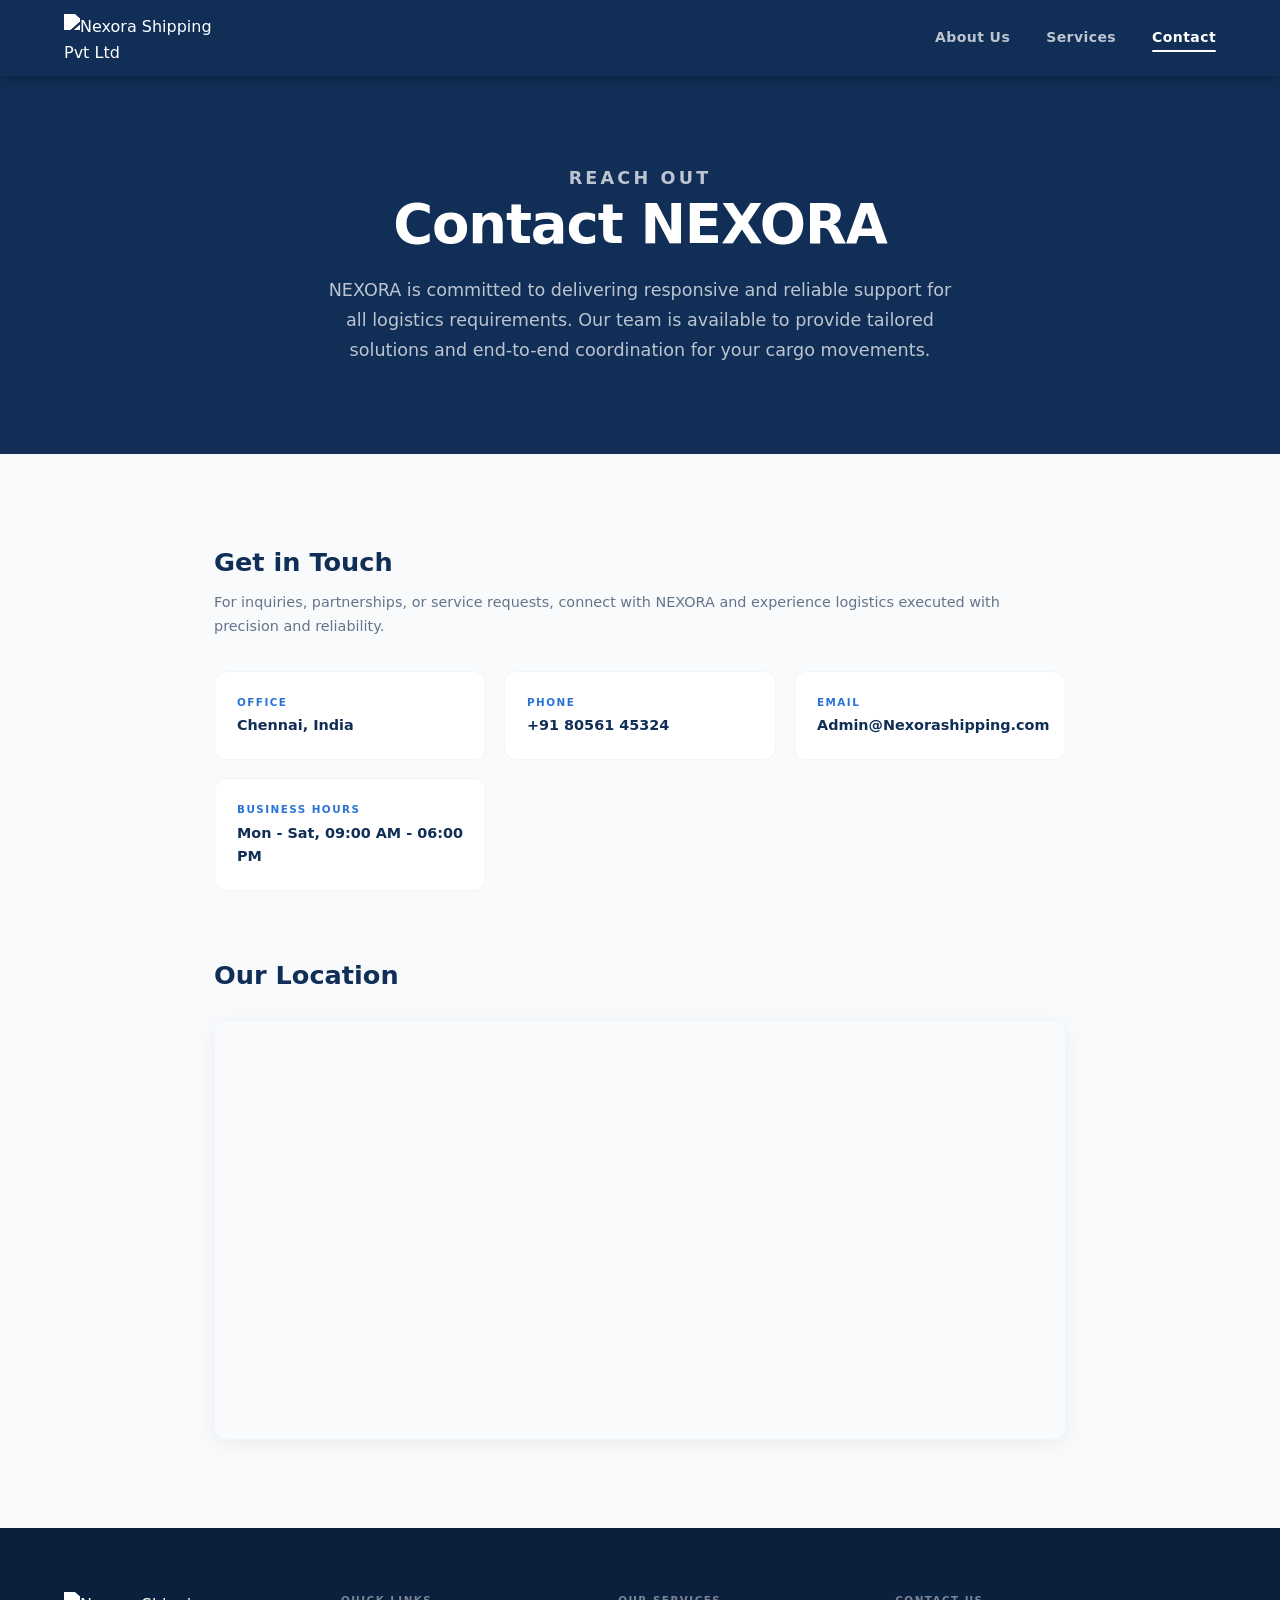
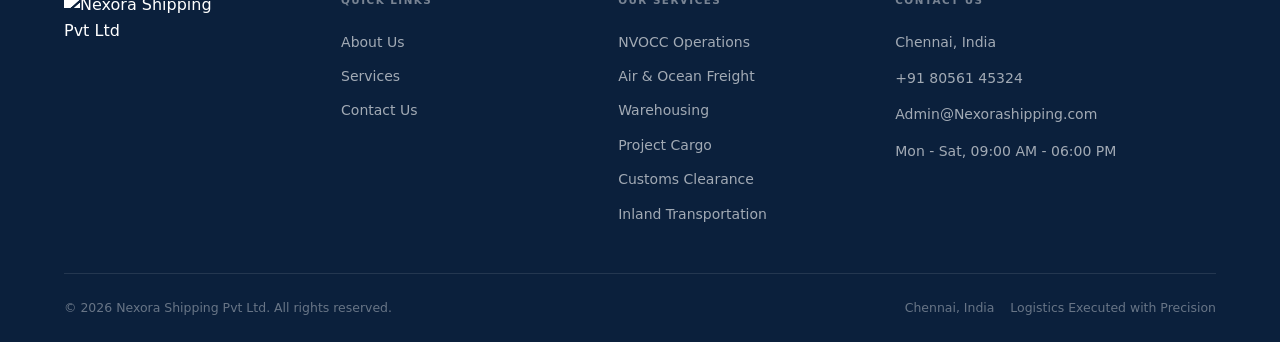
==== contact.html @ ebaac6a4 "Add files via upload" ====
<!DOCTYPE html>
<html lang="en">
<head>
  <meta charset="UTF-8" />
  <meta name="viewport" content="width=device-width, initial-scale=1.0" />
  <title>Contact Us | Nexora Shipping Pvt Ltd</title>
  <meta name="description" content="Get in touch with Nexora Shipping Pvt Ltd in Chennai, India. Phone +91 80561 45324. Email Admin@Nexorashipping.com." />
  <meta name="robots" content="index, follow" />
  <link rel="canonical" href="https://nexorashipping.com/contact.html" />
  <meta property="og:type" content="website" />
  <meta property="og:title" content="Contact Us | Nexora Shipping Pvt Ltd" />
  <meta property="og:description" content="Reach out to NEXORA for all your logistics needs." />
  <meta property="og:url" content="https://nexorashipping.com/contact.html" />
  <meta property="og:image" content="https://nexorashipping.com/assets/images/nexora-logo-png.jpeg" />
  <link rel="stylesheet" href="assets/css/styles.css" />
  <style>
    .reveal { opacity: 0; transform: translateY(22px); transition: opacity 0.55s ease, transform 0.55s ease; }
    .reveal.visible { opacity: 1; transform: translateY(0); }
    .contact-section-title { font-size: 1.6rem; font-weight: 800; color: hsl(214, 68%, 20%); margin-bottom: 8px; }
    .contact-section-sub { font-size: 0.9rem; color: #64748b; margin-bottom: 32px; line-height: 1.65; }
    .map-section-title { font-size: 1.6rem; font-weight: 800; color: hsl(214, 68%, 20%); margin-bottom: 24px; }
  </style>
</head>
<body>
  <header class="navbar">
    <div class="container navbar__inner">
      <a href="index.html" class="navbar__logo" aria-label="Nexora Shipping Home">
        <img src="assets/images/nexora-logo-png.jpeg" alt="Nexora Shipping Pvt Ltd" width="160" height="48" />
      </a>
      <nav class="navbar__links" aria-label="Main navigation">
        <a href="index.html">About Us</a>
        <a href="services.html">Services</a>
        <a href="contact.html" class="active">Contact</a>
      </nav>
      <button class="hamburger" aria-label="Toggle navigation" aria-expanded="false">
        <span></span><span></span><span></span>
      </button>
    </div>
    <nav class="mobile-menu" aria-label="Mobile navigation">
      <a href="index.html">About Us</a>
      <a href="services.html">Services</a>
      <a href="contact.html" class="active">Contact</a>
    </nav>
  </header>

  <main>
    <section class="page-header" aria-label="Contact header">
      <div class="container">
        <p class="page-header__tag">Reach Out</p>
        <h1>Contact NEXORA</h1>
        <p>NEXORA is committed to delivering responsive and reliable support for all logistics requirements. Our team is available to provide tailored solutions and end-to-end coordination for your cargo movements.</p>
      </div>
    </section>

    <section class="section section--slate" aria-labelledby="contact-heading">
      <div class="container" style="max-width: 900px;">
        <div style="margin-bottom: 64px;">
          <h2 class="contact-section-title" id="contact-heading">Get in Touch</h2>
          <p class="contact-section-sub">For inquiries, partnerships, or service requests, connect with NEXORA and experience logistics executed with precision and reliability.</p>
          <div class="contact-cards">
            <div class="contact-card"><div><p class="contact-card__label">Office</p><p class="contact-card__value">Chennai, India</p></div></div>
            <a href="tel:+918056145324" class="contact-card" style="text-decoration:none;"><div><p class="contact-card__label">Phone</p><p class="contact-card__value">+91 80561 45324</p></div></a>
            <a href="mailto:Admin@Nexorashipping.com" class="contact-card" style="text-decoration:none;"><div><p class="contact-card__label">Email</p><p class="contact-card__value">Admin@Nexorashipping.com</p></div></a>
            <div class="contact-card"><div><p class="contact-card__label">Business Hours</p><p class="contact-card__value">Mon - Sat, 09:00 AM - 06:00 PM</p></div></div>
          </div>
        </div>
        <div>
          <h2 class="map-section-title">Our Location</h2>
          <div class="map-wrap">
            <iframe src="https://www.google.com/maps/embed?pb=!1m18!1m12!1m3!1d248849.90089810827!2d80.04952!3d13.04726!2m3!1f0!2f0!3f0!3m2!1i1024!2i768!4f13.1!3m3!1m2!1s0x3a5265ea4f7d3361%3A0x6e61a70b6863d433!2sChennai%2C%20Tamil%20Nadu!5e0!3m2!1sen!2sin!4v1700000000000!5m2!1sen!2sin" allowfullscreen loading="lazy" title="NEXORA Office, Chennai, India" referrerpolicy="no-referrer-when-downgrade"></iframe>
          </div>
        </div>
      </div>
    </section>
  </main>

  <footer class="footer">
    <div class="container">
      <div class="footer__top">
        <div class="footer__logo">
          <a href="index.html" aria-label="Nexora Shipping Home">
            <img src="assets/images/nexora-logo-png.jpeg" alt="Nexora Shipping Pvt Ltd" width="160" height="52" />
          </a>
        </div>
        <div>
          <p class="footer__col-title">Quick Links</p>
          <div class="footer__links">
            <a href="index.html">About Us</a>
            <a href="services.html">Services</a>
            <a href="contact.html">Contact Us</a>
          </div>
        </div>
        <div>
          <p class="footer__col-title">Our Services</p>
          <div class="footer__links">
            <a href="services.html">NVOCC Operations</a>
            <a href="services.html">Air &amp; Ocean Freight</a>
            <a href="services.html">Warehousing</a>
            <a href="services.html">Project Cargo</a>
            <a href="services.html">Customs Clearance</a>
            <a href="services.html">Inland Transportation</a>
          </div>
        </div>
        <div>
          <p class="footer__col-title">Contact Us</p>
          <div class="footer__contact-item"><span>Chennai, India</span></div>
          <div class="footer__contact-item"><a href="tel:+918056145324">+91 80561 45324</a></div>
          <div class="footer__contact-item"><a href="mailto:Admin@Nexorashipping.com">Admin@Nexorashipping.com</a></div>
          <div class="footer__contact-item"><span>Mon - Sat, 09:00 AM - 06:00 PM</span></div>
        </div>
      </div>
      <div class="footer__bottom">
        <p>&copy; <span id="yr"></span> Nexora Shipping Pvt Ltd. All rights reserved.</p>
        <p>Chennai, India &nbsp;&nbsp; Logistics Executed with Precision</p>
      </div>
    </div>
  </footer>

  <script src="assets/js/script.js"></script>
  <script>document.getElementById('yr').textContent = new Date().getFullYear();</script>
</body>
</html>
---- assets/css/styles.css ----
*,:before,:after{box-sizing:border-box;margin:0;padding:0}
:root{--navy:hsl(214,68%,20%);--navy-dark:hsl(214,68%,14%);--navy-deeper:hsl(214,68%,10%);--navy-light:hsl(214,68%,95%);--accent:hsl(214,68%,50%);--white:#fff;--slate-50:#f8fafc;--slate-100:#f1f5f9;--slate-500:#64748b;--slate-700:#334155;--text:#1e293b;--radius:12px;--transition:.22s ease;--container:1200px;--font:'Segoe UI',system-ui,-apple-system,sans-serif}
html{scroll-behavior:smooth}
body{font-family:var(--font);color:var(--text);line-height:1.6;background:var(--white);-webkit-font-smoothing:antialiased}
a{color:inherit;text-decoration:none}img{display:block;max-width:100%}ul{list-style:none}.container{width:100%;max-width:var(--container);margin:0 auto;padding:0 24px}.navbar{position:sticky;top:0;z-index:100;background:var(--navy);box-shadow:0 2px 12px rgba(0,0,0,.25)}.navbar__inner{display:flex;align-items:center;justify-content:space-between;height:76px}.navbar__logo img{height:48px;width:auto;object-fit:contain;filter:brightness(0) invert(1)}.navbar__links{display:flex;gap:36px;align-items:center}.navbar__links a{font-size:.875rem;font-weight:600;letter-spacing:.03em;color:rgba(255,255,255,.72);transition:color var(--transition);position:relative;padding-bottom:2px}.navbar__links a:hover,.navbar__links a.active{color:var(--white)}.navbar__links a.active:after{content:'';position:absolute;bottom:-2px;left:0;right:0;height:2px;background:var(--white);border-radius:2px}.hamburger{display:none;flex-direction:column;gap:5px;cursor:pointer;background:none;border:none;padding:4px}.hamburger span{display:block;width:24px;height:2px;background:var(--white);border-radius:2px;transition:var(--transition)}.hamburger.open span:nth-child(1){transform:translateY(7px) rotate(45deg)}.hamburger.open span:nth-child(2){opacity:0}.hamburger.open span:nth-child(3){transform:translateY(-7px) rotate(-45deg)}.mobile-menu{display:none;background:hsl(214,68%,18%);border-top:1px solid rgba(255,255,255,.1)}.mobile-menu.open{display:block}.mobile-menu a{display:block;padding:14px 24px;font-size:1rem;font-weight:500;color:rgba(255,255,255,.75)}.mobile-menu a:hover,.mobile-menu a.active{background:rgba(255,255,255,.08);color:var(--white)}.btn{display:inline-flex;align-items:center;gap:8px;padding:14px 30px;border-radius:4px;font-size:.875rem;font-weight:700;letter-spacing:.04em;cursor:pointer;border:none;transition:opacity var(--transition),transform .1s}.btn:active{transform:scale(.97)}.btn-primary{background:var(--navy);color:var(--white)}.btn-primary:hover{opacity:.88}.btn-outline{background:transparent;color:var(--white);border:2px solid rgba(255,255,255,.55)}.btn-outline:hover{border-color:var(--white)}.page-header{background:var(--navy);color:var(--white);padding:88px 0;text-align:center}.page-header__tag{font-size:.7rem;font-weight:700;letter-spacing:.18em;text-transform:uppercase;color:rgba(255,255,255,.5);margin-bottom:18px}.page-header h1{font-size:clamp(2.2rem,5vw,3.4rem);font-weight:800;letter-spacing:-.02em;line-height:1.15;margin-bottom:20px}.page-header p{font-size:1.1rem;color:rgba(255,255,255,.72);max-width:640px;margin:0 auto;line-height:1.7}.section{padding:88px 0}.section--slate{background:var(--slate-50)}.section--navy{background:var(--navy);color:var(--white)}.section__header{text-align:center;margin-bottom:56px}.section__tag{font-size:.68rem;font-weight:700;letter-spacing:.18em;text-transform:uppercase;color:var(--accent);margin-bottom:12px}.section__tag--light{color:rgba(255,255,255,.5)}.section__title{font-size:clamp(1.75rem,3.5vw,2.5rem);font-weight:800;letter-spacing:-.02em;color:var(--navy);margin-bottom:16px}.section__title--light{color:var(--white)}.section__sub{font-size:1rem;color:var(--slate-500);max-width:580px;margin:0 auto;line-height:1.7}.section__sub--light{color:rgba(255,255,255,.68)}.hero{position:relative;min-height:90vh;display:flex;align-items:center;justify-content:center;text-align:center;color:var(--white);overflow:hidden;background:var(--navy-deeper)}.hero__bg{position:absolute;inset:0;background-image:url('https://images.unsplash.com/photo-1494412574643-ff11b0a5c1c3?w=1600&q=80');background-size:cover;background-position:center;opacity:.25}.hero__content{position:relative;z-index:1;max-width:820px;padding:0 24px}.hero__badge{display:inline-flex;gap:16px;align-items:center;font-size:.68rem;font-weight:700;letter-spacing:.2em;text-transform:uppercase;color:rgba(255,255,255,.55);margin-bottom:28px}.hero h1{font-size:clamp(2.8rem,7vw,5rem);font-weight:900;letter-spacing:-.03em;line-height:1.08;margin-bottom:26px}.hero p{font-size:1.15rem;color:rgba(255,255,255,.72);max-width:580px;margin:0 auto 40px;line-height:1.72}.hero__actions{display:flex;gap:16px;justify-content:center;flex-wrap:wrap}.stats{background:var(--navy);padding:44px 0}.stats__grid{display:grid;grid-template-columns:repeat(4,1fr);gap:24px;text-align:center}.stats__item{color:var(--white)}.stats__num{font-size:2.2rem;font-weight:800;margin-bottom:4px}.stats__lbl{font-size:.78rem;font-weight:600;letter-spacing:.08em;text-transform:uppercase;color:rgba(255,255,255,.55)}.about-grid{display:grid;grid-template-columns:1fr 1fr;gap:72px;align-items:center}.about-grid img{width:100%;border-radius:var(--radius);object-fit:cover;height:420px}.about-text .label{font-size:.68rem;font-weight:700;letter-spacing:.18em;text-transform:uppercase;color:var(--accent);margin-bottom:14px}.about-text h2{font-size:clamp(1.8rem,3vw,2.4rem);font-weight:800;color:var(--navy);letter-spacing:-.02em;margin-bottom:18px;line-height:1.2}.about-text p{font-size:.95rem;color:var(--slate-500);line-height:1.75;margin-bottom:14px}.mv-grid{display:grid;grid-template-columns:1fr 1fr;gap:32px}.mv-card,.service-card,.contact-card{background:var(--white);border:1px solid var(--slate-100);border-radius:var(--radius)}.mv-card{padding:36px 30px}.mv-card__bar{width:40px;height:4px;background:var(--navy);border-radius:4px;margin-bottom:20px}.mv-card h3,.service-card__top h3{font-size:1.05rem;font-weight:700}.mv-card h3{color:var(--navy);margin-bottom:12px}.mv-card p,.service-card__body p,.contact-card__value{font-size:.9rem}.mv-card p,.service-card__body p{color:var(--slate-500);line-height:1.7}.highlight-grid{display:grid;grid-template-columns:repeat(auto-fill,minmax(220px,1fr));gap:24px}.highlight{background:rgba(255,255,255,.06);border:1px solid rgba(255,255,255,.1);border-radius:var(--radius);padding:30px 24px;text-align:center}.highlight__icon{width:52px;height:52px;background:rgba(255,255,255,.12);border-radius:12px;margin:0 auto 16px}.highlight h3{font-size:.95rem;font-weight:700;color:var(--white);margin-bottom:8px}.highlight p{font-size:.84rem;color:rgba(255,255,255,.62);line-height:1.6}.service-card{overflow:hidden;transition:transform var(--transition),box-shadow var(--transition)}.service-card:hover,.contact-card:hover,.mv-card:hover{box-shadow:0 12px 32px rgba(0,0,0,.08);transform:translateY(-4px)}.service-card__top{background:var(--navy);padding:30px;display:flex;align-items:center;gap:16px}.service-card__top h3{color:var(--white)}.service-card__body{padding:28px 30px}.service-card__features{display:flex;flex-direction:column;gap:8px}.service-card__features li{display:flex;align-items:flex-start;gap:10px;font-size:.85rem;color:var(--slate-700)}.service-card__features li:before{content:'';width:6px;height:6px;background:var(--navy);border-radius:50%;margin-top:7px;flex-shrink:0}.contact-cards{display:grid;grid-template-columns:repeat(auto-fill,minmax(260px,1fr));gap:18px;margin-bottom:64px}.contact-card{display:flex;align-items:flex-start;gap:18px;padding:22px;transition:box-shadow var(--transition)}.contact-card__label,.footer__col-title{font-size:.65rem;font-weight:700;letter-spacing:.14em;text-transform:uppercase}.contact-card__label{color:var(--accent);margin-bottom:4px}.contact-card__value{font-weight:600;color:var(--navy)}.map-wrap{border-radius:var(--radius);overflow:hidden;border:1px solid var(--slate-100);box-shadow:0 4px 20px rgba(0,0,0,.06);height:420px}.map-wrap iframe{width:100%;height:100%;border:0}.footer{background:var(--navy-dark);color:var(--white)}.footer__top{display:grid;grid-template-columns:1fr 1fr 1fr 1.4fr;gap:48px;padding:64px 0 48px}.footer__logo img{height:52px;width:auto;filter:brightness(0) invert(1);object-fit:contain}.footer__col-title{color:rgba(255,255,255,.45);margin-bottom:22px}.footer__links{display:flex;flex-direction:column;gap:12px}.footer__links a,.footer__links span,.footer__contact-item a,.footer__contact-item span{font-size:.875rem;color:rgba(255,255,255,.62)}.footer__links a:hover,.footer__contact-item a:hover{color:var(--white)}.footer__contact-item{display:flex;align-items:flex-start;gap:12px;margin-bottom:14px}.footer__bottom{border-top:1px solid rgba(255,255,255,.1);padding:24px 0;display:flex;justify-content:space-between;align-items:center;gap:16px;flex-wrap:wrap}.footer__bottom p{font-size:.78rem;color:rgba(255,255,255,.38)}.cta{background:var(--navy);color:var(--white);padding:72px 0;text-align:center}.cta h2{font-size:clamp(1.8rem,3.5vw,2.6rem);font-weight:800;letter-spacing:-.02em;margin-bottom:16px}.cta p{font-size:1rem;color:rgba(255,255,255,.7);max-width:500px;margin:0 auto 36px;line-height:1.7}@media (max-width:1024px){.footer__top{grid-template-columns:1fr 1fr;gap:36px}.stats__grid{grid-template-columns:repeat(2,1fr)}}@media (max-width:768px){.navbar__links{display:none}.hamburger{display:flex}.about-grid{grid-template-columns:1fr;gap:36px}.about-grid img{height:260px}.mv-grid{grid-template-columns:1fr}.footer__top{grid-template-columns:1fr 1fr;gap:32px}.hero h1{font-size:2.6rem}.page-header{padding:64px 0}}@media (max-width:540px){.stats__grid{grid-template-columns:repeat(2,1fr)}.footer__top{grid-template-columns:1fr}.hero__actions{flex-direction:column;align-items:center}.footer__bottom{flex-direction:column;text-align:center}}
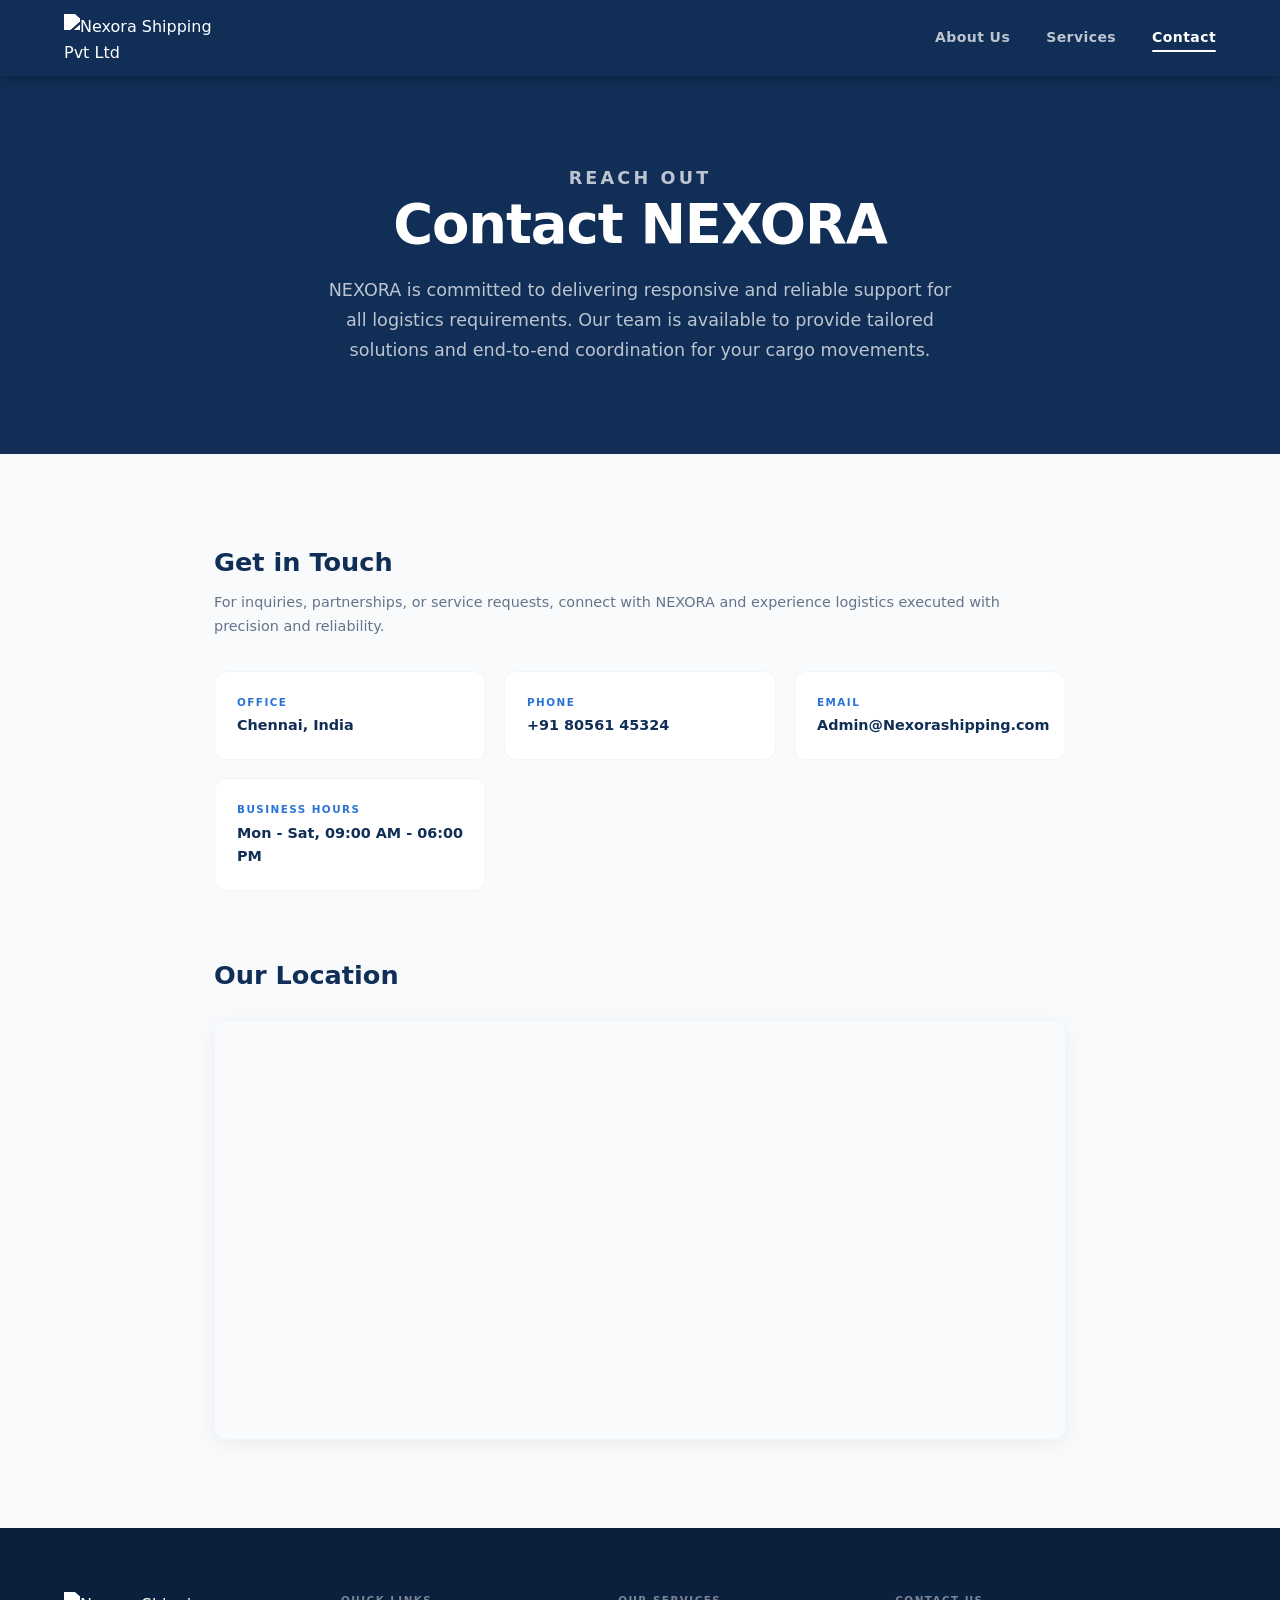
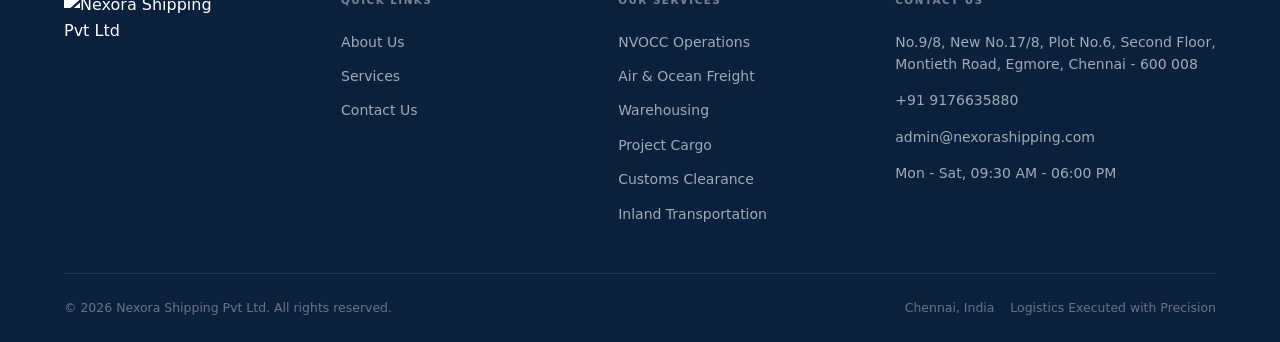
==== commit fd7816a6: "Update contact.html" ====
--- a/contact.html
+++ b/contact.html
@@ -59,8 +59,8 @@
           <p class="contact-section-sub">For inquiries, partnerships, or service requests, connect with NEXORA and experience logistics executed with precision and reliability.</p>
           <div class="contact-cards">
             <div class="contact-card"><div><p class="contact-card__label">Office</p><p class="contact-card__value">Chennai, India</p></div></div>
-            <a href="tel:+918056145324" class="contact-card" style="text-decoration:none;"><div><p class="contact-card__label">Phone</p><p class="contact-card__value">+91 80561 45324</p></div></a>
-            <a href="mailto:Admin@Nexorashipping.com" class="contact-card" style="text-decoration:none;"><div><p class="contact-card__label">Email</p><p class="contact-card__value">Admin@Nexorashipping.com</p></div></a>
+            <a href="tel:+91 9176635880" class="contact-card" style="text-decoration:none;"><div><p class="contact-card__label">Phone</p><p class="contact-card__value">+91 80561 45324</p></div></a>
+            <a href="mailto:admin@nexorashipping.com" class="contact-card" style="text-decoration:none;"><div><p class="contact-card__label">Email</p><p class="contact-card__value">Admin@Nexorashipping.com</p></div></a>
             <div class="contact-card"><div><p class="contact-card__label">Business Hours</p><p class="contact-card__value">Mon - Sat, 09:00 AM - 06:00 PM</p></div></div>
           </div>
         </div>
@@ -103,10 +103,10 @@
         </div>
         <div>
           <p class="footer__col-title">Contact Us</p>
-          <div class="footer__contact-item"><span>Chennai, India</span></div>
-          <div class="footer__contact-item"><a href="tel:+918056145324">+91 80561 45324</a></div>
-          <div class="footer__contact-item"><a href="mailto:Admin@Nexorashipping.com">Admin@Nexorashipping.com</a></div>
-          <div class="footer__contact-item"><span>Mon - Sat, 09:00 AM - 06:00 PM</span></div>
+          <div class="footer__contact-item"><span>No.9/8, New No.17/8, Plot No.6, Second Floor, Montieth Road, Egmore, Chennai - 600 008</span></div>
+          <div class="footer__contact-item"><a href="tel:+91 9176635880">+91 9176635880</a></div>
+          <div class="footer__contact-item"><a href="mailto:admin@nexorashipping.com">admin@nexorashipping.com</a></div>
+          <div class="footer__contact-item"><span>Mon - Sat, 09:30 AM - 06:00 PM</span></div>
         </div>
       </div>
       <div class="footer__bottom">
